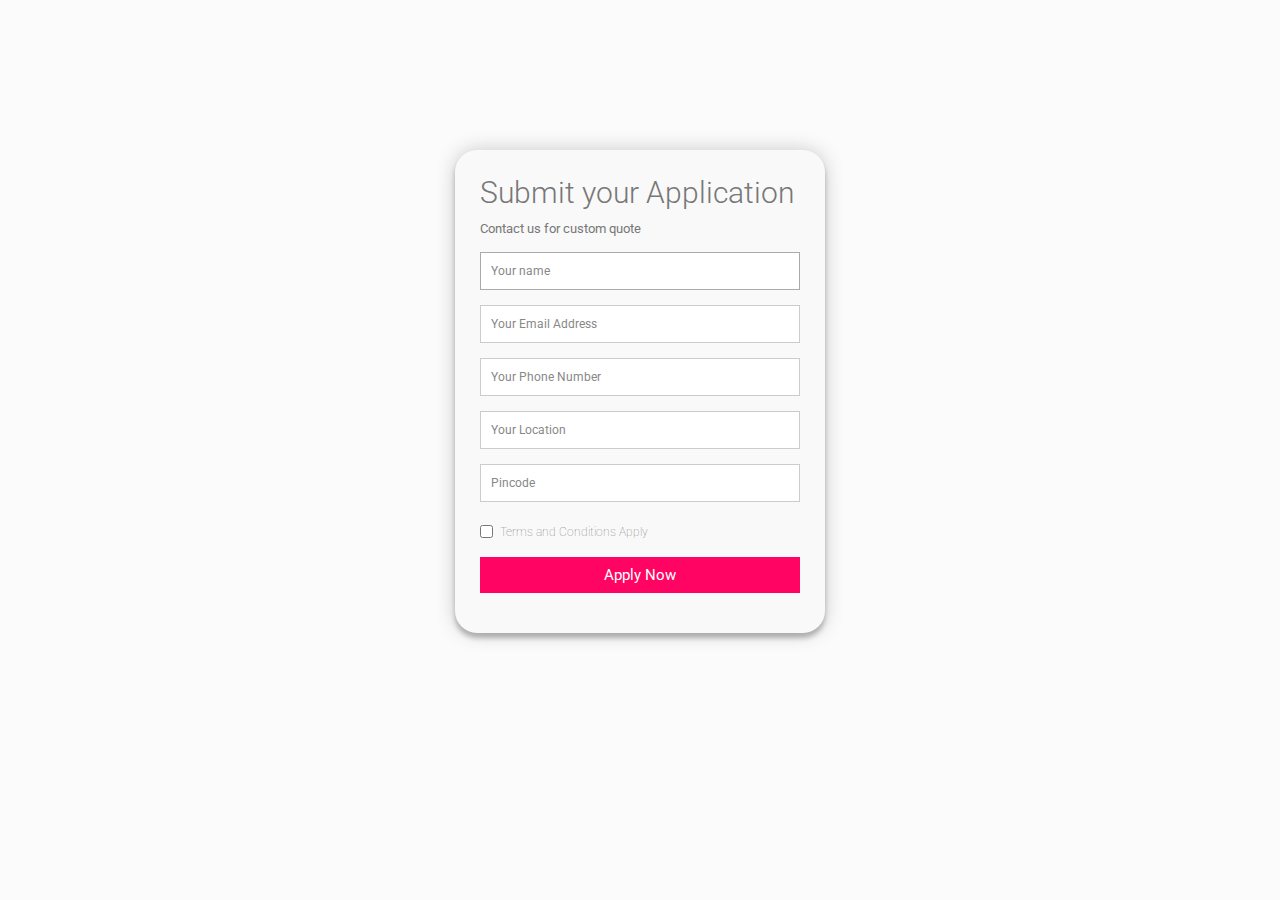
==== form.html @ f58921c7 "first commit" ====
<!DOCTYPE html>
<html lang="en">
<head>
    <meta charset="UTF-8">
    <meta http-equiv="X-UA-Compatible" content="IE=edge">
    <meta name="viewport" content="width=device-width, initial-scale=1.0">
    <title>Document</title>
    <link rel="stylesheet" href="bootstrap.css" type="text/css">
    <link rel="stylesheet" href="form.css" type="text/css">
    <script type="text/javascript">
        (function(f,b){if(!b.__SV){var e,g,i,h;window.mixpanel=b;b._i=[];b.init=function(e,f,c){function g(a,d){var b=d.split(".");2==b.length&&(a=a[b[0]],d=b[1]);a[d]=function(){a.push([d].concat(Array.prototype.slice.call(arguments,0)))}}var a=b;"undefined"!==typeof c?a=b[c]=[]:c="mixpanel";a.people=a.people||[];a.toString=function(a){var d="mixpanel";"mixpanel"!==c&&(d+="."+c);a||(d+=" (stub)");return d};a.people.toString=function(){return a.toString(1)+".people (stub)"};i="disable time_event track track_pageview track_links track_forms track_with_groups add_group set_group remove_group register register_once alias unregister identify name_tag set_config reset opt_in_tracking opt_out_tracking has_opted_in_tracking has_opted_out_tracking clear_opt_in_out_tracking start_batch_senders people.set people.set_once people.unset people.increment people.append people.union people.track_charge people.clear_charges people.delete_user people.remove".split(" ");
        for(h=0;h<i.length;h++)g(a,i[h]);var j="set set_once union unset remove delete".split(" ");a.get_group=function(){function b(c){d[c]=function(){call2_args=arguments;call2=[c].concat(Array.prototype.slice.call(call2_args,0));a.push([e,call2])}}for(var d={},e=["get_group"].concat(Array.prototype.slice.call(arguments,0)),c=0;c<j.length;c++)b(j[c]);return d};b._i.push([e,f,c])};b.__SV=1.2;e=f.createElement("script");e.type="text/javascript";e.async=!0;e.src="undefined"!==typeof MIXPANEL_CUSTOM_LIB_URL?
        MIXPANEL_CUSTOM_LIB_URL:"file:"===f.location.protocol&&"//cdn.mxpnl.com/libs/mixpanel-2-latest.min.js".match(/^\/\//)?"https://cdn.mxpnl.com/libs/mixpanel-2-latest.min.js":"//cdn.mxpnl.com/libs/mixpanel-2-latest.min.js";g=f.getElementsByTagName("script")[0];g.parentNode.insertBefore(e,g)}})(document,window.mixpanel||[]);
        
        // Enabling the debug mode flag is useful during implementation,
        // but it's recommended you remove it for production
        mixpanel.init('ed887a414bcec2e9318210051d47a657', {debug: true}); 
        mixpanel.track('Landing' ,{
  'source': "link opened",
 
});
        </script>
</head>
<body>
    

    <div class="container">  
        <form id="contact" action="" method="post">
          <h3>Submit your Application</h3>
          <h4>Contact us for custom quote</h4>
          <fieldset>
            <input placeholder="Your name" name="Name" type="text" tabindex="1" required autofocus>
          </fieldset>
          <fieldset>
            <input placeholder="Your Email Address" name="Email" type="email" tabindex="2" required>
          </fieldset>
          <fieldset>
            <input placeholder="Your Phone Number" name="Mobile" type="tel" tabindex="3" required>
          </fieldset>
          <fieldset>
            <input placeholder="Your Location " name="Location" type="text" tabindex="4" required>
          </fieldset>
          <fieldset>
            <input placeholder="Pincode " name="Pincode" type="text" tabindex="4" required>
          </fieldset>
          <fieldset>
          <div class="form-check">
            <input class="form-check-input" name= "Terms" type="checkbox" value="" id="flexCheckDefault" style="margin-top: 0.5rem;">
            <label class="form-check-label" for="flexCheckDefault">
              Terms and Conditions Apply
            </label>
          </div>
        </fieldset>
          <fieldset>
            <button  type="submit" id="contact-submit" data-submit="...Sending">Apply Now</button>
          </fieldset>
        
        </form>
      </div>
      <div class="modal fade" id="ignismyModal" role="dialog">
        <div class="modal-dialog">
            <div class="modal-content">
                <div class="modal-header">
                    <!-- <button type="button" class="close" data-dismiss="modal" aria-label=""><span>×</span></button> -->
                    <button type="button" class="btn " onclick="closeCol()" aria-label=""><span>×</span></button>
                 </div>
                
                <div class="modal-body">
                   
                    <div class="thank-you-pop">
                        <img src="http://goactionstations.co.uk/wp-content/uploads/2017/03/Green-Round-Tick.png" alt="">
                        <h1>Thank You!</h1>
                        <p>Your submission is received and we will contact you soon</p>
                        <!-- <h3 class="cupon-pop">Your Id: <span>12345</span></h3> -->
                        
                     </div>
                     
                </div>
                
            </div>
        </div>
    </div>

    <script src="https://ajax.googleapis.com/ajax/libs/jquery/3.5.1/jquery.min.js"></script>
    <script src="https://cdnjs.cloudflare.com/ajax/libs/popper.js/1.12.9/umd/popper.min.js"
        integrity="sha384-ApNbgh9B+Y1QKtv3Rn7W3mgPxhU9K/ScQsAP7hUibX39j7fakFPskvXusvfa0b4Q"
        crossorigin="anonymous"></script>
    <script src="https://maxcdn.bootstrapcdn.com/bootstrap/4.0.0/js/bootstrap.min.js"
        integrity="sha384-JZR6Spejh4U02d8jOt6vLEHfe/JQGiRRSQQxSfFWpi1MquVdAyjUar5+76PVCmYl"
        crossorigin="anonymous"></script>
    <script src="https://cdn.jsdelivr.net/npm/jquery-validation@1.19.3/dist/jquery.validate.js"></script>
    <script>
        function closeCol () {
            $('#ignismyModal').collapse('hide')
            window.location.href="./index.html"
        }
    </script>
    <script>
         $("#contact").validate({
            rules: {
                Name: {
                    required: true,
                    minlength: 4,
                    maxlength: 15,
                },
                Email: {
                    required: true,
                    email: true,
                },
                Mobile: {
                    required: true,
                    
                    maxlength: 10, 
                },
                Location:{
                    required: true,
                }
                ,
                Terms:{
                    required:true,
                    maxlength:2
                }




            },
            messages:{
                Terms:"please accept terms and conditions to apply"
            },
            submitHandler: (form, e) => {
                console.log("hellllllllllllllllllll")
                e.preventDefault();
                document.getElementById("contact-submit").innerHTML= "loading";
                $.ajax({
                    url: "https://script.google.com/a/stargram.in/macros/s/AKfycbzX87DxBfdXbFbzwx1d0wQHRyeP0-WNJUE7QSBB/exec",
                    data: $('form').serialize(),
                    method: "POST",
                    success: function (response) {
                        document.getElementById("contact-submit").innerHTML= "Submit";
                        $('#ignismyModal').collapse()
                        // alert("Form submitted successfully")
                        
                        // window.location.href="https://google.com"
                    },
                    error: function (err) {
                        alert("Something Error")

                    }
                })

            }


        });
    </script>
</body>
</html>
---- form.css ----
@import url(https://fonts.googleapis.com/css?family=Roboto:400,300,600,400italic);
* {
  margin: 0;
  padding: 0;
  box-sizing: border-box;
  -webkit-box-sizing: border-box;
  -moz-box-sizing: border-box;
  -webkit-font-smoothing: antialiased;
  -moz-font-smoothing: antialiased;
  -o-font-smoothing: antialiased;
  font-smoothing: antialiased;
  text-rendering: optimizeLegibility;
}

body {
  font-family: "Roboto", Helvetica, Arial, sans-serif;
  font-weight: 100;
  font-size: 12px;
  line-height: 30px;
  color: #777;
  background: #FBFBFB;
}

.container {
  max-width: 400px;
  width: 100%;
  margin: 0 auto;
  position: relative;
}

#contact input[type="text"],
#contact input[type="email"],
#contact input[type="tel"],
#contact input[type="url"],
#contact textarea,
#contact button[type="submit"] {
  font: 400 12px/16px "Roboto", Helvetica, Arial, sans-serif;
}

#contact {
  background: #F9F9F9;
  border-radius: 22px;
  padding: 25px;
  margin: 150px 0;
  box-shadow: 0 0 20px 0 rgba(0, 0, 0, 0.2), 0 5px 5px 0 rgba(0, 0, 0, 0.24);
}

#contact h3 {
  display: block;
  font-size: 30px;
  font-weight: 300;
  margin-bottom: 10px;
}

#contact h4 {
  margin: 5px 0 15px;
  display: block;
  font-size: 13px;
  font-weight: 400;
}

fieldset {
  border: medium none !important;
  margin: 0 0 10px;
  min-width: 100%;
  padding: 0;
  width: 100%;
}

#contact input[type="text"],
#contact input[type="email"],
#contact input[type="tel"],
#contact input[type="url"],
#contact textarea {
  width: 100%;
  border: 1px solid #ccc;
  background: #FFF;
  margin: 0 0 5px;
  padding: 10px;
}

#contact input[type="text"]:hover,
#contact input[type="email"]:hover,
#contact input[type="tel"]:hover,
#contact input[type="url"]:hover,
#contact textarea:hover {
  -webkit-transition: border-color 0.3s ease-in-out;
  -moz-transition: border-color 0.3s ease-in-out;
  transition: border-color 0.3s ease-in-out;
  border: 1px solid #aaa;
}

#contact textarea {
  height: 100px;
  max-width: 100%;
  resize: none;
}

#contact button[type="submit"] {
  cursor: pointer;
  width: 100%;
  border: none;
  background: #FF0462;
  color: #FFF;
  margin: 0 0 5px;
  padding: 10px;
  font-size: 15px;
}

#contact button[type="submit"]:hover {
  background: #db3d3d;
  -webkit-transition: background 0.3s ease-in-out;
  -moz-transition: background 0.3s ease-in-out;
  transition: background-color 0.3s ease-in-out;
}

#contact button[type="submit"]:active {
  box-shadow: inset 0 1px 3px rgba(0, 0, 0, 0.5);
}
.error {
  color: #F00;
  background-color: #FFF;
}

.copyright {
  text-align: center;
}

#contact input:focus,
#contact textarea:focus {
  outline: 0;
  border: 1px solid #aaa;
}

::-webkit-input-placeholder {
  color: #888;
}

:-moz-placeholder {
  color: #888;
}

::-moz-placeholder {
  color: #888;
}

:-ms-input-placeholder {
  color: #888;
}



.thank-you-pop{
	width:100%;
 	padding:20px;
	text-align:center;
}
.thank-you-pop img{
	width:76px;
	height:auto;
	margin:0 auto;
	display:block;
	margin-bottom:25px;
}

.thank-you-pop h1{
	font-size: 42px;
    margin-bottom: 25px;
	color:#5C5C5C;
}
.thank-you-pop p{
	font-size: 20px;
    margin-bottom: 27px;
 	color:#5C5C5C;
}
.thank-you-pop h3.cupon-pop{
	font-size: 25px;
    margin-bottom: 40px;
	color:#222;
	display:inline-block;
	text-align:center;
	padding:10px 20px;
	border:2px dashed #222;
	clear:both;
	font-weight:normal;
}
.thank-you-pop h3.cupon-pop span{
	color:#03A9F4;
}
.thank-you-pop a{
	display: inline-block;
    margin: 0 auto;
    padding: 9px 20px;
    color: #fff;
    text-transform: uppercase;
    font-size: 14px;
    background-color: #8BC34A;
    border-radius: 17px;
}
.thank-you-pop a i{
	margin-right:5px;
	color:#fff;
}
#ignismyModal .modal-header{
    border:0px;
}

#one span, #three span {
    height: 40px;
    width: 10px;
}

#two span,#four span {
    height: 20px;
}

@media (max-width:481px)  { 

#contact h3 {
    display: block;
    font-size: 27px;
    font-weight: 300;
    margin-bottom: 10
px
;
}}
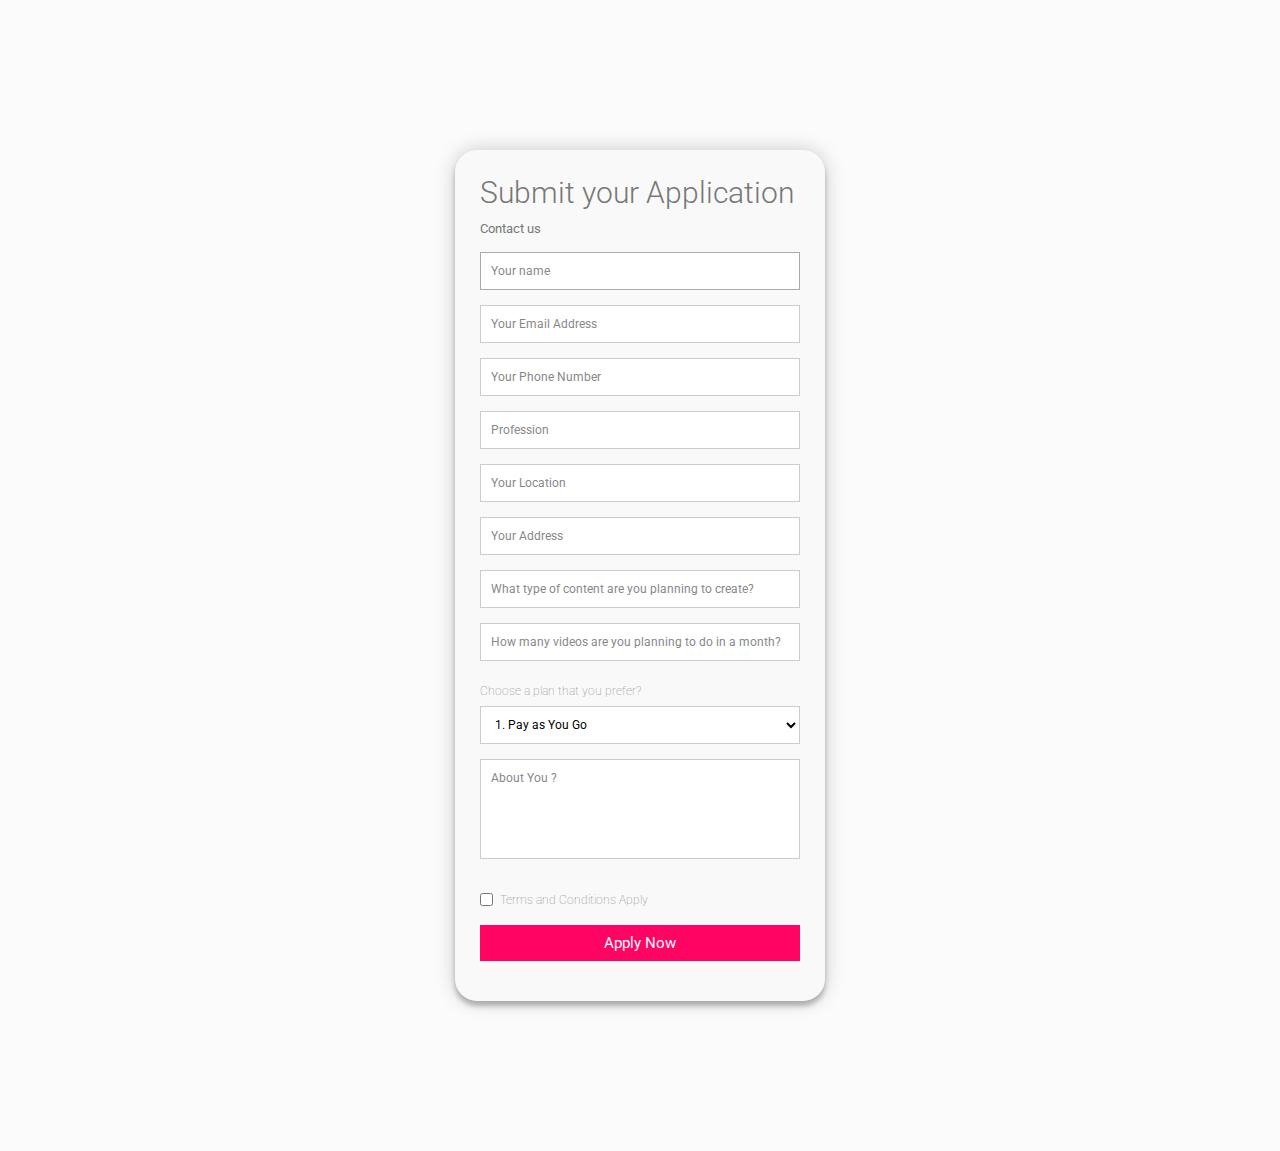
==== commit 2e74a53f: "form changed" ====
--- a/form.html
+++ b/form.html
@@ -29,7 +29,7 @@
     <div class="container">  
         <form id="contact" action="" method="post">
           <h3>Submit your Application</h3>
-          <h4>Contact us for custom quote</h4>
+          <h4>Contact us</h4>
           <fieldset>
             <input placeholder="Your name" name="Name" type="text" tabindex="1" required autofocus>
           </fieldset>
@@ -40,10 +40,30 @@
             <input placeholder="Your Phone Number" name="Mobile" type="tel" tabindex="3" required>
           </fieldset>
           <fieldset>
-            <input placeholder="Your Location " name="Location" type="text" tabindex="4" required>
+            <input placeholder="Profession " name="Profession" type="text" tabindex="4" required>
           </fieldset>
           <fieldset>
-            <input placeholder="Pincode " name="Pincode" type="text" tabindex="4" required>
+            <input placeholder="Your Location " name="Location" type="text" tabindex="5" required>
+          </fieldset>
+          <fieldset>
+            <input placeholder="Your Address " name="Address" type="text" tabindex="6" required>
+          </fieldset>
+          <fieldset>
+            <input placeholder="What type of content are you planning to create? " name="Planning_to_Create" type="text" tabindex="7" required>
+          </fieldset>
+          <fieldset>
+            <input placeholder="How many videos are you planning to do in a month? " name="Videos_Per_Month" type="text" tabindex="8" required>
+          </fieldset>
+          <fieldset>
+            <label style="margin-bottom: 0;">Choose a plan that you prefer?</label>
+            <select name="Plan" id="Plan">
+              <option value="Pay as You Go">1. Pay as You Go</option>
+              <option value="Create Now Pay Later">2. Create Now Pay Later</option>
+            </select>
+            <!-- <input placeholder="About You? " name="About_You" type="" tabindex="8" required> -->
+          </fieldset>
+          <fieldset>
+            <textarea placeholder="About You ?" name="About_You" tabindex="9" required></textarea>
           </fieldset>
           <fieldset>
           <div class="form-check">
@@ -109,6 +129,9 @@
                     required: true,
                     email: true,
                 },
+                Profession: {
+                  required:true
+                },
                 Mobile: {
                     required: true,
                     
@@ -116,15 +139,26 @@
                 },
                 Location:{
                     required: true,
-                }
-                ,
+                },
+                Address:{
+                  required:true,
+                },
                 Terms:{
                     required:true,
                     maxlength:2
+                },
+                Planning_to_Create:{
+                  required:true
+                },
+                Videos_Per_Month:{
+                  required:true
+                },
+                Plan:{
+                  required:true
+                },
+                About_You:{
+                  required:true
                 }
-
-
-
 
             },
             messages:{
--- a/form.css
+++ b/form.css
@@ -66,6 +66,13 @@
   padding: 0;
   width: 100%;
 }
+#contact select {
+  width: 100%;
+  border: 1px solid #ccc;
+  background: #FFF;
+  margin: 0 0 5px;
+  padding: 10px;
+}
 
 #contact input[type="text"],
 #contact input[type="email"],
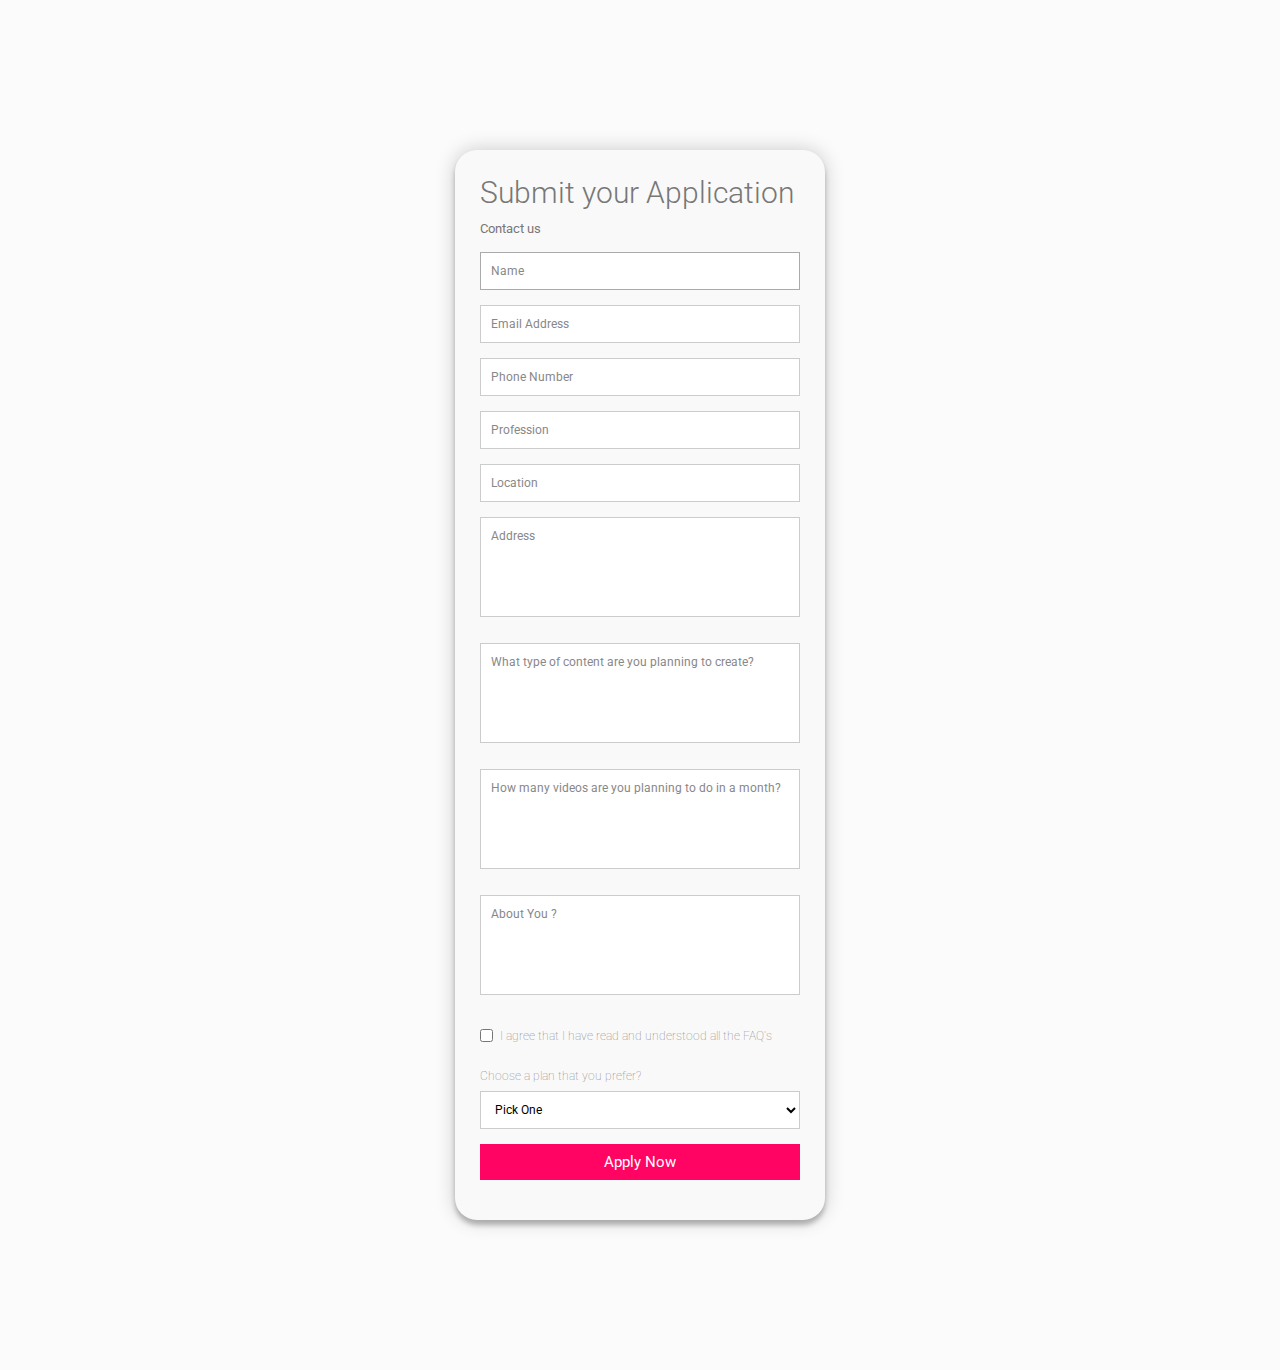
==== commit 1903841e: "form updated and css fix" ====
--- a/form.html
+++ b/form.html
@@ -6,9 +6,9 @@
     <meta charset="UTF-8">
     <meta http-equiv="X-UA-Compatible" content="IE=edge">
     <meta name="viewport" content="width=device-width, initial-scale=1.0">
-    <title>Document</title>
-    <link rel="stylesheet" href="bootstrap.css" type="text/css">
-    <link rel="stylesheet" href="form.css" type="text/css">
+    <title>MakeMeFamous/form</title>
+    <link rel="stylesheet" href="./bootstrap.css" type="text/css">
+    <link rel="stylesheet" href="./form.css" type="text/css">
     <script type="text/javascript">
         (function(f,b){if(!b.__SV){var e,g,i,h;window.mixpanel=b;b._i=[];b.init=function(e,f,c){function g(a,d){var b=d.split(".");2==b.length&&(a=a[b[0]],d=b[1]);a[d]=function(){a.push([d].concat(Array.prototype.slice.call(arguments,0)))}}var a=b;"undefined"!==typeof c?a=b[c]=[]:c="mixpanel";a.people=a.people||[];a.toString=function(a){var d="mixpanel";"mixpanel"!==c&&(d+="."+c);a||(d+=" (stub)");return d};a.people.toString=function(){return a.toString(1)+".people (stub)"};i="disable time_event track track_pageview track_links track_forms track_with_groups add_group set_group remove_group register register_once alias unregister identify name_tag set_config reset opt_in_tracking opt_out_tracking has_opted_in_tracking has_opted_out_tracking clear_opt_in_out_tracking start_batch_senders people.set people.set_once people.unset people.increment people.append people.union people.track_charge people.clear_charges people.delete_user people.remove".split(" ");
         for(h=0;h<i.length;h++)g(a,i[h]);var j="set set_once union unset remove delete".split(" ");a.get_group=function(){function b(c){d[c]=function(){call2_args=arguments;call2=[c].concat(Array.prototype.slice.call(call2_args,0));a.push([e,call2])}}for(var d={},e=["get_group"].concat(Array.prototype.slice.call(arguments,0)),c=0;c<j.length;c++)b(j[c]);return d};b._i.push([e,f,c])};b.__SV=1.2;e=f.createElement("script");e.type="text/javascript";e.async=!0;e.src="undefined"!==typeof MIXPANEL_CUSTOM_LIB_URL?
@@ -18,7 +18,7 @@
         // but it's recommended you remove it for production
         mixpanel.init('ed887a414bcec2e9318210051d47a657', {debug: true}); 
         mixpanel.track('Landing' ,{
-  'source': "link opened",
+  'source': "form",
  
 });
         </script>
@@ -31,37 +31,30 @@
           <h3>Submit your Application</h3>
           <h4>Contact us</h4>
           <fieldset>
-            <input placeholder="Your name" name="Name" type="text" tabindex="1" required autofocus>
+            <input placeholder="Name" name="Name" type="text" tabindex="1" required autofocus>
           </fieldset>
           <fieldset>
-            <input placeholder="Your Email Address" name="Email" type="email" tabindex="2" required>
+            <input placeholder="Email Address" name="Email" type="email" tabindex="2" required>
           </fieldset>
           <fieldset>
-            <input placeholder="Your Phone Number" name="Mobile" type="tel" tabindex="3" required>
+            <input placeholder="Phone Number" name="Mobile" type="tel" tabindex="3" required>
           </fieldset>
           <fieldset>
             <input placeholder="Profession " name="Profession" type="text" tabindex="4" required>
           </fieldset>
           <fieldset>
-            <input placeholder="Your Location " name="Location" type="text" tabindex="5" required>
+            <input placeholder="Location " name="Location" type="text" tabindex="5" required>
           </fieldset>
           <fieldset>
-            <input placeholder="Your Address " name="Address" type="text" tabindex="6" required>
+            <textarea placeholder="Address " name="Address" type="text" rows="3" tabindex="6" required></textarea>
           </fieldset>
           <fieldset>
-            <input placeholder="What type of content are you planning to create? " name="Planning_to_Create" type="text" tabindex="7" required>
+            <textarea placeholder="What type of content are you planning to create? " name="Planning_to_Create" type="text" tabindex="7" required></textarea>
           </fieldset>
           <fieldset>
-            <input placeholder="How many videos are you planning to do in a month? " name="Videos_Per_Month" type="text" tabindex="8" required>
+            <textarea placeholder="How many videos are you planning to do in a month? " name="Videos_Per_Month" type="text" tabindex="8" required></textarea>
           </fieldset>
-          <fieldset>
-            <label style="margin-bottom: 0;">Choose a plan that you prefer?</label>
-            <select name="Plan" id="Plan">
-              <option value="Pay as You Go">1. Pay as You Go</option>
-              <option value="Create Now Pay Later">2. Create Now Pay Later</option>
-            </select>
-            <!-- <input placeholder="About You? " name="About_You" type="" tabindex="8" required> -->
-          </fieldset>
+          
           <fieldset>
             <textarea placeholder="About You ?" name="About_You" tabindex="9" required></textarea>
           </fieldset>
@@ -69,9 +62,18 @@
           <div class="form-check">
             <input class="form-check-input" name= "Terms" type="checkbox" value="" id="flexCheckDefault" style="margin-top: 0.5rem;">
             <label class="form-check-label" for="flexCheckDefault">
-              Terms and Conditions Apply
+              I agree that I have read and understood all the FAQ's
             </label>
           </div>
+        </fieldset>
+        <fieldset>
+          <label style="margin-bottom: 0;">Choose a plan that you prefer?</label>
+          <select name="Plan" id="Plan">
+            <option value="default">Pick One</option>
+            <option value="Pay as You Go">1. Pay as You Go</option>
+            <option value="Create Now Pay Later">2. Create Now Pay Later</option>
+          </select>
+          <!-- <input placeholder="About You? " name="About_You" type="" tabindex="8" required> -->
         </fieldset>
           <fieldset>
             <button  type="submit" id="contact-submit" data-submit="...Sending">Apply Now</button>
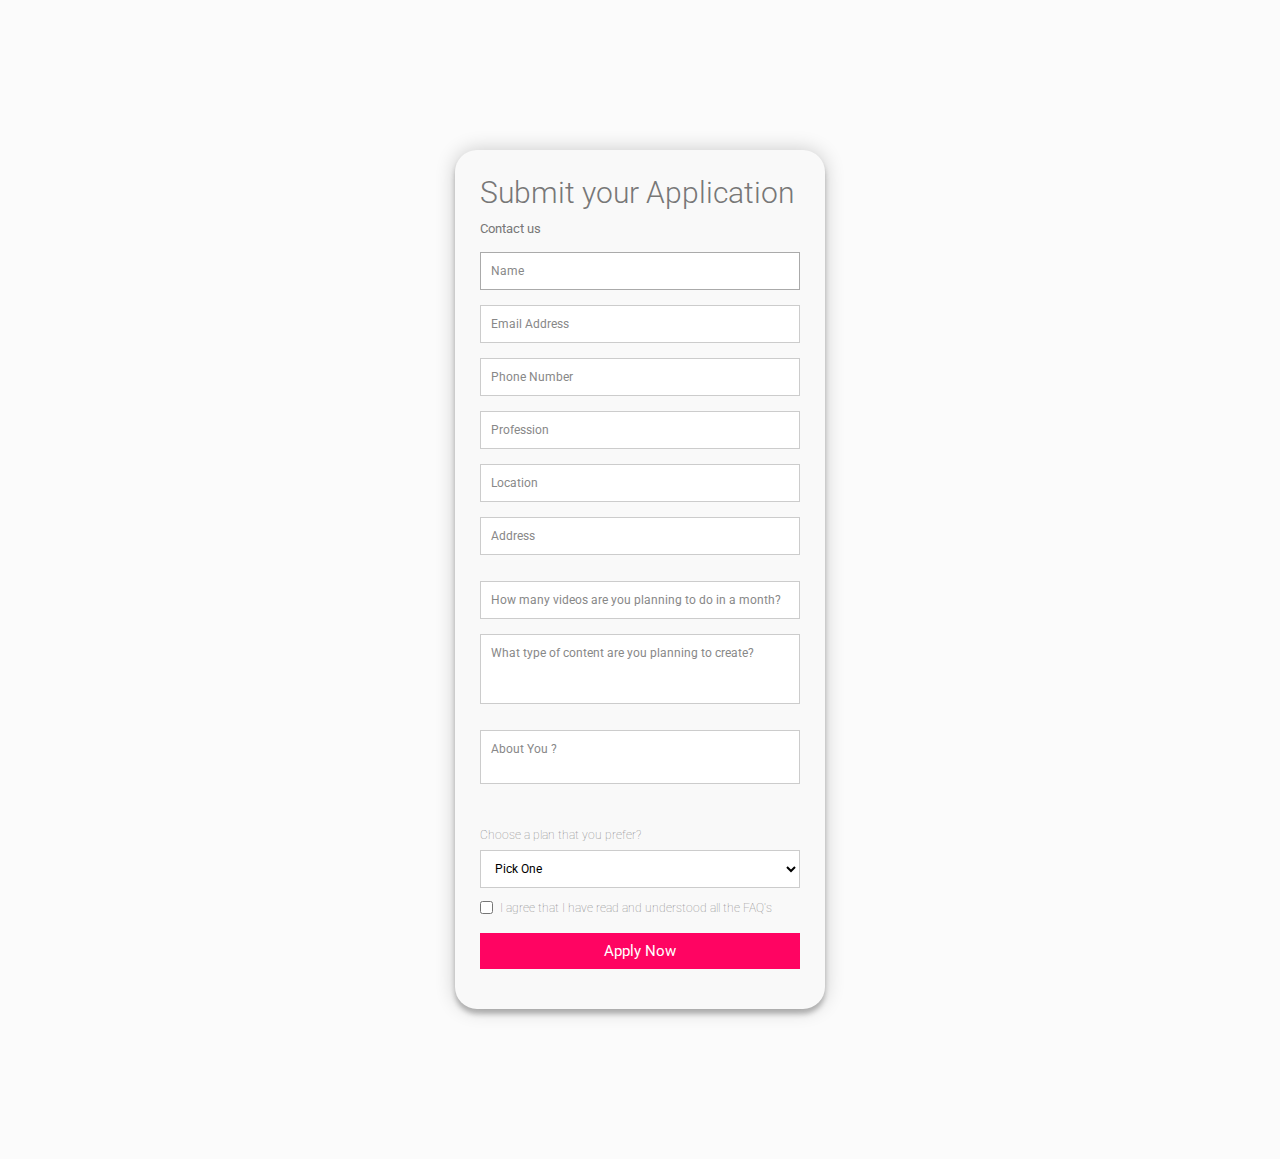
==== commit ad5cc78c: "form 1 updated" ====
--- a/form.html
+++ b/form.html
@@ -46,25 +46,21 @@
             <input placeholder="Location " name="Location" type="text" tabindex="5" required>
           </fieldset>
           <fieldset>
-            <textarea placeholder="Address " name="Address" type="text" rows="3" tabindex="6" required></textarea>
+            <textarea placeholder="Address " name="Address" type="text" rows="1"  tabindex="6" required></textarea>
           </fieldset>
           <fieldset>
-            <textarea placeholder="What type of content are you planning to create? " name="Planning_to_Create" type="text" tabindex="7" required></textarea>
+            <input placeholder="How many videos are you planning to do in a month? " name="Videos_Per_Month" type="text" tabindex="8" required/>
           </fieldset>
           <fieldset>
-            <textarea placeholder="How many videos are you planning to do in a month? " name="Videos_Per_Month" type="text" tabindex="8" required></textarea>
+            <textarea placeholder="What type of content are you planning to create? " rows="3" name="Planning_to_Create" type="text" tabindex="7" required></textarea>
           </fieldset>
+      
           
           <fieldset>
             <textarea placeholder="About You ?" name="About_You" tabindex="9" required></textarea>
           </fieldset>
           <fieldset>
-          <div class="form-check">
-            <input class="form-check-input" name= "Terms" type="checkbox" value="" id="flexCheckDefault" style="margin-top: 0.5rem;">
-            <label class="form-check-label" for="flexCheckDefault">
-              I agree that I have read and understood all the FAQ's
-            </label>
-          </div>
+         
         </fieldset>
         <fieldset>
           <label style="margin-bottom: 0;">Choose a plan that you prefer?</label>
@@ -74,6 +70,12 @@
             <option value="Create Now Pay Later">2. Create Now Pay Later</option>
           </select>
           <!-- <input placeholder="About You? " name="About_You" type="" tabindex="8" required> -->
+          <div class="form-check">
+            <input class="form-check-input" name= "Terms" type="checkbox" value="" id="flexCheckDefault" style="margin-top: 0.5rem;">
+            <label class="form-check-label" for="flexCheckDefault">
+              I agree that I have read and understood all the FAQ's
+            </label>
+          </div>
         </fieldset>
           <fieldset>
             <button  type="submit" id="contact-submit" data-submit="...Sending">Apply Now</button>
@@ -164,7 +166,7 @@
 
             },
             messages:{
-                Terms:"please accept terms and conditions to apply"
+                Terms:"I agree that I have read and understood all the FAQ's"
             },
             submitHandler: (form, e) => {
                 console.log("hellllllllllllllllllll")
--- a/form.css
+++ b/form.css
@@ -98,7 +98,7 @@
 }
 
 #contact textarea {
-  height: 100px;
+
   max-width: 100%;
   resize: none;
 }
